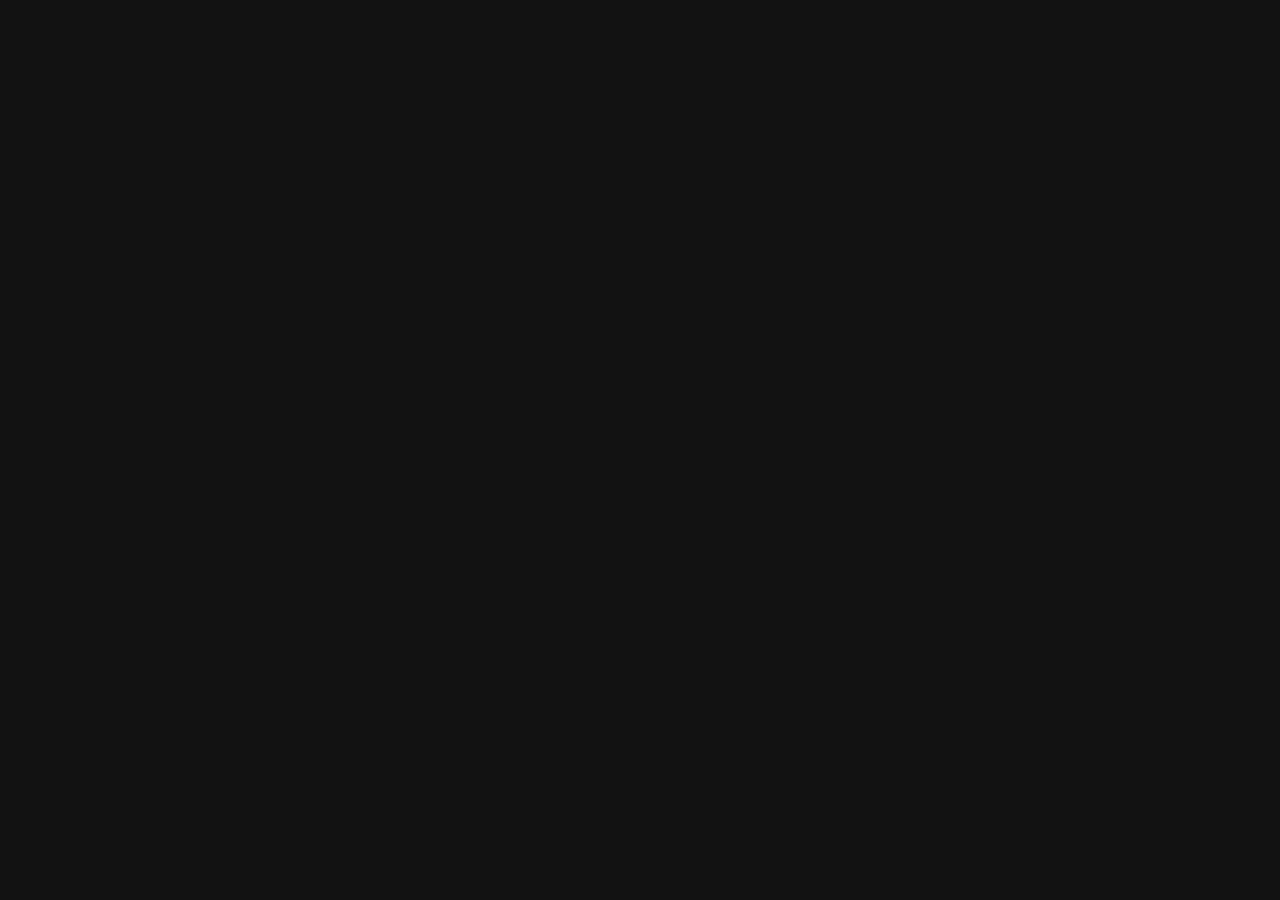
==== index.html @ 73788a16 "Redeploy Lotline with CSV import + live Finnhub quotes" ====
<!doctype html>
<html lang="en">
  <head>
    <meta charset="UTF-8" />
    <link rel="icon" type="image/svg+xml" href="/lotline-app/favicon.svg" />
    <meta name="viewport" content="width=device-width, initial-scale=1.0, viewport-fit=cover" />
    <meta name="theme-color" content="#0B0D10" />
    <meta name="color-scheme" content="dark" />
    <meta name="description" content="Personal equity tracking — manual lots, clear P&L" />
    <link rel="preconnect" href="https://fonts.googleapis.com" />
    <link rel="preconnect" href="https://fonts.gstatic.com" crossorigin />
    <link
      href="https://fonts.googleapis.com/css2?family=IBM+Plex+Mono:wght@400;500&family=Sora:wght@400;500;600;700&display=swap"
      rel="stylesheet"
    />
    <title>Lotline</title>
    <script type="module" crossorigin src="/lotline-app/assets/index-BxAguSQW.js"></script>
    <link rel="stylesheet" crossorigin href="/lotline-app/assets/index-BkzjC0Ya.css">
  <link rel="manifest" href="/lotline-app/manifest.webmanifest"><script id="vite-plugin-pwa:register-sw" src="/lotline-app/registerSW.js"></script></head>
  <body>
    <div id="root"></div>
  </body>
</html>
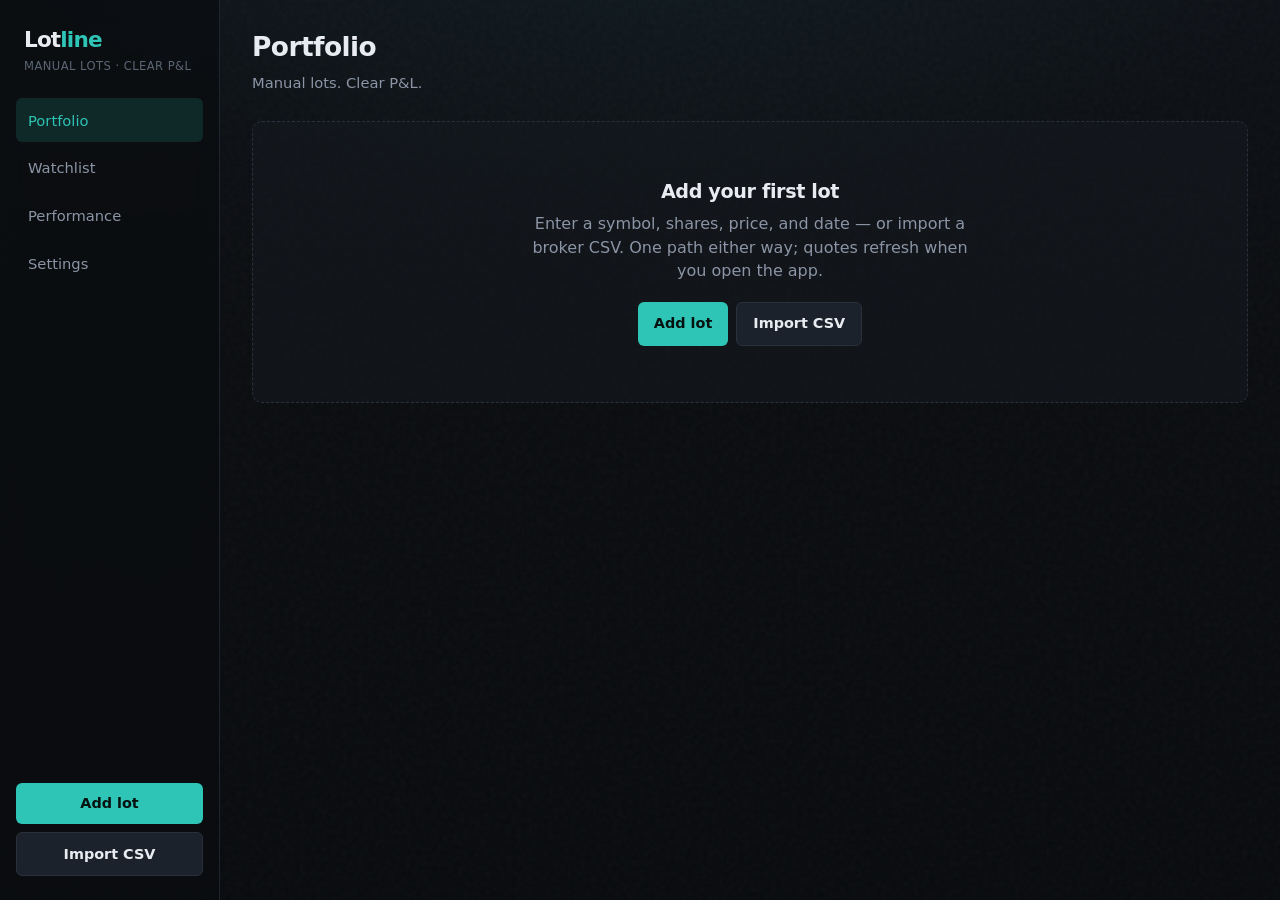
==== commit 601d95c0: "Publish Lotline build with delayed quotes" ====
--- a/index.html
+++ b/index.html
@@ -2,7 +2,7 @@
 <html lang="en">
   <head>
     <meta charset="UTF-8" />
-    <link rel="icon" type="image/svg+xml" href="/lotline-app/favicon.svg" />
+    <link rel="icon" type="image/svg+xml" href="/favicon.svg" />
     <meta name="viewport" content="width=device-width, initial-scale=1.0, viewport-fit=cover" />
     <meta name="theme-color" content="#0B0D10" />
     <meta name="color-scheme" content="dark" />
@@ -14,9 +14,9 @@
       rel="stylesheet"
     />
     <title>Lotline</title>
-    <script type="module" crossorigin src="/lotline-app/assets/index-BxAguSQW.js"></script>
-    <link rel="stylesheet" crossorigin href="/lotline-app/assets/index-BkzjC0Ya.css">
-  <link rel="manifest" href="/lotline-app/manifest.webmanifest"><script id="vite-plugin-pwa:register-sw" src="/lotline-app/registerSW.js"></script></head>
+    <script type="module" crossorigin src="/assets/index-CjKesvWW.js"></script>
+    <link rel="stylesheet" crossorigin href="/assets/index-CC2GCKZg.css">
+  <link rel="manifest" href="/manifest.webmanifest"><script id="vite-plugin-pwa:register-sw" src="/registerSW.js"></script></head>
   <body>
     <div id="root"></div>
   </body>
--- a/assets/index-CC2GCKZg.css
+++ b/assets/index-CC2GCKZg.css
@@ -0,0 +1 @@
+:root{--lightningcss-light: ;--lightningcss-dark:initial;color-scheme:dark;--bg:#0b0d10;--bg-elevated:#12151a;--surface:#161a21;--surface-2:#1c222b;--surface-hover:#222933;--border:#2a313c;--border-subtle:#1f252e;--text:#e8ecf1;--text-muted:#8b95a5;--text-dim:#5c6675;--accent:#2ec4b6;--accent-dim:#2ec4b624;--accent-hover:#3dd4c6;--gain:#3ddc97;--gain-dim:#3ddc971f;--loss:#e07a6e;--loss-dim:#e07a6e1f;--flat:#8b95a5;--danger:#e07a6e;--radius:10px;--radius-sm:6px;--nav-width:220px;--bottom-nav-h:64px;--font:"Sora", system-ui, sans-serif;--mono:"IBM Plex Mono", ui-monospace, monospace;--shadow:0 12px 40px #00000059;font-family:var(--font);font-synthesis:none;text-rendering:optimizelegibility;-webkit-font-smoothing:antialiased}*,:before,:after{box-sizing:border-box}html,body,#root{min-height:100%}body{background:radial-gradient(1200px 600px at 50% -10%, #2ec4b60f, transparent 55%), linear-gradient(180deg, #0e1116 0%, var(--bg) 40%, #090b0e 100%);color:var(--text);font-family:var(--font);background-attachment:fixed;margin:0;line-height:1.45}body:before{content:"";pointer-events:none;opacity:.035;z-index:0;background-image:url("data:image/svg+xml,%3Csvg viewBox='0 0 200 200' xmlns='http://www.w3.org/2000/svg'%3E%3Cfilter id='n'%3E%3CfeTurbulence type='fractalNoise' baseFrequency='0.85' numOctaves='4' stitchTiles='stitch'/%3E%3C/filter%3E%3Crect width='100%25' height='100%25' filter='url(%23n)'/%3E%3C/svg%3E");position:fixed;inset:0}#root{z-index:1;position:relative}a{color:inherit;text-decoration:none}button,input,select,textarea{font:inherit;color:inherit}button{cursor:pointer;background:0 0;border:none}h1,h2,h3{letter-spacing:-.02em;margin:0;font-weight:600}.num{font-family:var(--mono);font-variant-numeric:tabular-nums;letter-spacing:-.02em}.pnl-gain{color:var(--gain)}.pnl-loss{color:var(--loss)}.pnl-flat{color:var(--text-muted)}.app-shell{grid-template-columns:var(--nav-width) 1fr;min-height:100dvh;display:grid}.side-nav{border-right:1px solid var(--border-subtle);-webkit-backdrop-filter:blur(12px);backdrop-filter:blur(12px);background:#0b0d10b8;flex-direction:column;gap:1.5rem;height:100dvh;padding:1.5rem 1rem;display:flex;position:sticky;top:0}.brand{flex-direction:column;gap:.15rem;padding:0 .5rem;display:flex}.brand-mark{letter-spacing:-.04em;color:var(--text);font-size:1.35rem;font-weight:700}.brand-mark span{color:var(--accent)}.brand-sub{color:var(--text-dim);letter-spacing:.04em;text-transform:uppercase;font-size:.72rem}.nav-links{flex-direction:column;gap:.25rem;display:flex}.nav-link{border-radius:var(--radius-sm);color:var(--text-muted);align-items:center;gap:.65rem;padding:.7rem .75rem;font-size:.92rem;font-weight:500;transition:background .15s,color .15s;display:flex}.nav-link:hover{background:var(--surface-hover);color:var(--text)}.nav-link.active{background:var(--accent-dim);color:var(--accent)}.nav-cta{flex-direction:column;gap:.5rem;margin-top:auto;display:flex}.main{width:100%;max-width:1100px;padding:1.75rem 2rem 2.5rem}.page-header{justify-content:space-between;align-items:flex-start;gap:1rem;margin-bottom:1.75rem;animation:.35s both fadeUp;display:flex}.page-header h1{font-size:1.65rem}.page-header p{color:var(--text-muted);margin:.35rem 0 0;font-size:.92rem}.header-actions{flex-shrink:0;gap:.5rem;display:flex}.btn{border-radius:var(--radius-sm);justify-content:center;align-items:center;gap:.4rem;padding:.65rem 1rem;font-size:.9rem;font-weight:550;transition:background .15s,color .15s,transform .1s;display:inline-flex}.btn:active{transform:scale(.98)}.btn-primary{background:var(--accent);color:#061210}.btn-primary:hover{background:var(--accent-hover)}.btn-ghost{background:var(--surface-2);color:var(--text);border:1px solid var(--border)}.btn-ghost:hover{background:var(--surface-hover)}.btn-danger{background:var(--loss-dim);color:var(--loss);border:1px solid #0000}.btn-danger:hover{border-color:var(--loss)}.btn-sm{padding:.4rem .7rem;font-size:.8rem}.summary-strip{background:var(--border-subtle);border:1px solid var(--border-subtle);border-radius:var(--radius);grid-template-columns:repeat(4,minmax(0,1fr));gap:1px;margin-bottom:1.5rem;animation:.4s 50ms both fadeUp;display:grid;overflow:hidden}.summary-cell{background:var(--surface);padding:1.1rem 1.15rem}.summary-cell .label{text-transform:uppercase;letter-spacing:.06em;color:var(--text-dim);margin-bottom:.4rem;font-size:.72rem}.summary-cell .value{font-size:1.35rem;font-weight:500}.summary-cell .sub{color:var(--text-muted);margin-top:.25rem;font-size:.82rem}.as-of{color:var(--text-dim);margin:-.75rem 0 1.25rem;font-size:.78rem;animation:.4s 80ms both fadeUp}.as-of .badge{background:var(--accent-dim);color:var(--accent);letter-spacing:.04em;text-transform:uppercase;border-radius:4px;margin-left:.5rem;padding:.15rem .5rem;font-size:.68rem;font-weight:600;display:inline-block}.as-of .badge-demo{color:#e8a070;background:#e8a07029}.as-of .badge-live{background:var(--accent-dim);color:var(--accent)}.chart-honesty{border-radius:var(--radius);color:var(--text-muted);background:#e8a07014;border:1px solid #e8a07059;border-left:3px solid #e8a070;max-width:40rem;margin:0 0 .85rem;padding:.75rem .9rem;font-size:.84rem;line-height:1.45}.chart-honesty p{margin:.35rem 0 0}.chart-honesty-label{letter-spacing:.06em;text-transform:uppercase;color:#e8a070;font-size:.72rem;font-weight:600;display:block}.chart-honesty-compact{margin-bottom:.65rem;padding:.55rem .75rem}.chart-honesty-compact .chart-honesty-label{margin-right:.45rem;display:inline}.section{margin-bottom:1.75rem;animation:.45s .1s both fadeUp}.section-title{text-transform:uppercase;letter-spacing:.07em;color:var(--text-dim);margin-bottom:.75rem;font-size:.78rem}.table-wrap{border:1px solid var(--border-subtle);border-radius:var(--radius);background:var(--surface);overflow:hidden}table.positions{border-collapse:collapse;width:100%;font-size:.9rem}table.positions th{text-align:left;text-transform:uppercase;letter-spacing:.06em;color:var(--text-dim);border-bottom:1px solid var(--border-subtle);background:var(--bg-elevated);padding:.7rem 1rem;font-size:.7rem;font-weight:500}table.positions td{border-bottom:1px solid var(--border-subtle);vertical-align:middle;padding:.9rem 1rem}table.positions tr:last-child td{border-bottom:none}table.positions tbody tr{cursor:pointer;transition:background .12s}table.positions tbody tr:hover{background:var(--surface-hover)}table.positions .right{text-align:right}.symbol-cell{align-items:center;gap:.75rem;display:flex}.symbol-mark{background:var(--surface-2);border:1px solid var(--border);width:36px;height:36px;color:var(--accent);letter-spacing:-.02em;border-radius:8px;place-items:center;font-size:.65rem;font-weight:600;display:grid}.symbol-name{letter-spacing:-.01em;font-weight:600}.symbol-meta{color:var(--text-dim);margin-top:.1rem;font-size:.75rem}.allocation{background:var(--surface-2);border-radius:999px;height:10px;margin-bottom:.75rem;display:flex;overflow:hidden}.allocation-seg{height:100%;transition:width .4s}.allocation-legend{color:var(--text-muted);flex-wrap:wrap;gap:.75rem 1.25rem;font-size:.8rem;display:flex}.allocation-legend span{align-items:center;gap:.4rem;display:inline-flex}.dot{border-radius:2px;width:8px;height:8px}.spark{width:72px;height:28px;display:block}.chart-panel{background:var(--surface);border:1px solid var(--border-subtle);border-radius:var(--radius);padding:1rem .5rem .5rem}.empty{text-align:center;border:1px dashed var(--border);border-radius:var(--radius);background:#161a2180;padding:3.5rem 1.5rem;animation:.4s both fadeUp}.empty h2{margin-bottom:.4rem;font-size:1.2rem}.empty p{color:var(--text-muted);margin:0 0 1.25rem;max-width:28rem;margin-inline:auto}.form{flex-direction:column;gap:1rem;max-width:420px;display:flex}.field{flex-direction:column;gap:.4rem;display:flex}.field label{text-transform:uppercase;letter-spacing:.05em;color:var(--text-dim);font-size:.78rem}.field input,.field textarea{background:var(--surface);border:1px solid var(--border);border-radius:var(--radius-sm);outline:none;padding:.75rem .85rem;transition:border-color .15s}.field input:focus,.field textarea:focus{border-color:var(--accent)}.field textarea{resize:vertical;min-height:72px}.suggest{position:relative}.suggest-list{z-index:20;background:var(--surface-2);border:1px solid var(--border);border-radius:var(--radius-sm);box-shadow:var(--shadow);max-height:220px;position:absolute;top:calc(100% + 4px);left:0;right:0;overflow:auto}.suggest-item{text-align:left;border-bottom:1px solid var(--border-subtle);justify-content:space-between;gap:.5rem;width:100%;padding:.65rem .85rem;display:flex}.suggest-item:last-child{border-bottom:none}.suggest-item:hover,.suggest-item.active{background:var(--accent-dim)}.suggest-item .sym{color:var(--accent);font-weight:600}.suggest-item .name{color:var(--text-muted);text-overflow:ellipsis;white-space:nowrap;font-size:.8rem;overflow:hidden}.form-actions{gap:.6rem;margin-top:.5rem;display:flex}.lot-list{flex-direction:column;gap:.5rem;display:flex}.lot-row{background:var(--surface);border:1px solid var(--border-subtle);border-radius:var(--radius);grid-template-columns:1fr auto;align-items:center;gap:.75rem;padding:1rem 1.1rem;animation:.35s both fadeUp;display:grid}.lot-row .meta{color:var(--text-muted);margin-top:.25rem;font-size:.82rem}.lot-actions{gap:.4rem;display:flex}.settings-list{border:1px solid var(--border-subtle);border-radius:var(--radius);background:var(--surface);flex-direction:column;gap:0;display:flex;overflow:hidden}.settings-row{border-bottom:1px solid var(--border-subtle);justify-content:space-between;align-items:center;gap:1rem;padding:1rem 1.15rem;display:flex}.settings-row:last-child{border-bottom:none}.settings-row .label{font-weight:500}.settings-row .hint{color:var(--text-muted);margin-top:.2rem;font-size:.8rem}.bottom-nav{display:none}.drawer-backdrop{z-index:40;background:#0000008c;animation:.2s fadeIn;position:fixed;inset:0}.drawer{z-index:50;background:var(--bg-elevated);border-left:1px solid var(--border);width:min(420px,100%);box-shadow:var(--shadow);padding:1.5rem;animation:.25s slideIn;position:fixed;top:0;bottom:0;right:0;overflow-y:auto}.drawer header{justify-content:space-between;align-items:center;margin-bottom:1.25rem;display:flex}@keyframes fadeUp{0%{opacity:0;transform:translateY(8px)}to{opacity:1;transform:translateY(0)}}@keyframes fadeIn{0%{opacity:0}to{opacity:1}}@keyframes slideIn{0%{opacity:.6;transform:translate(24px)}to{opacity:1;transform:translate(0)}}@keyframes countPulse{0%{opacity:.4}to{opacity:1}}.value-refreshing{animation:.6s countPulse}.watch-add{max-width:420px;margin-bottom:.5rem;animation:.35s both fadeUp}.watch-add-row{align-items:stretch;gap:.5rem;display:flex}.watch-add-row input{flex:1}.summary-strip-3{grid-template-columns:repeat(3,minmax(0,1fr))}.chart-empty{color:var(--text-muted);justify-content:center;align-items:center;font-size:.9rem;display:flex}@media (width<=860px){.app-shell{grid-template-columns:1fr}.side-nav{display:none}.main{padding:1.25rem 1rem calc(var(--bottom-nav-h) + 1.5rem + env(safe-area-inset-bottom))}.summary-strip{grid-template-columns:1fr 1fr}.summary-strip-3{grid-template-columns:1fr}.bottom-nav{height:calc(var(--bottom-nav-h) + env(safe-area-inset-bottom));padding-bottom:env(safe-area-inset-bottom);-webkit-backdrop-filter:blur(14px);backdrop-filter:blur(14px);border-top:1px solid var(--border-subtle);z-index:30;background:#0b0d10eb;grid-template-columns:repeat(4,1fr);display:grid;position:fixed;bottom:0;left:0;right:0}.bottom-nav a{color:var(--text-dim);flex-direction:column;justify-content:center;align-items:center;gap:.2rem;font-size:.7rem;font-weight:500;display:flex}.bottom-nav a.active{color:var(--accent)}.bottom-nav .ico{font-size:1.1rem;line-height:1}table.positions .hide-sm{display:none}.page-header{flex-direction:column}.header-actions{width:100%}.header-actions .btn{flex:1}}.import-steps{flex-wrap:wrap;gap:.75rem;margin:0 0 1.5rem;padding:0;list-style:none;display:flex}.import-steps li{letter-spacing:.04em;text-transform:uppercase;color:var(--text-dim);border-radius:var(--radius-sm);border:1px solid #0000;padding:.35rem .65rem;font-size:.78rem}.import-steps li.active{color:var(--accent);background:var(--accent-dim);border-color:#0000}.import-steps li.done{color:var(--text-muted)}.import-panel{max-width:920px;animation:.35s both fadeUp}.csv-paste{font-family:var(--mono);background:var(--surface);border:1px solid var(--border);border-radius:var(--radius-sm);resize:vertical;outline:none;width:100%;min-height:180px;padding:.75rem .85rem;font-size:.82rem}.csv-paste:focus{border-color:var(--accent)}.import-source-actions{flex-wrap:wrap;gap:.5rem;margin-top:.85rem;display:flex}.import-hint{color:var(--text-muted);max-width:40rem;margin:.85rem 0 0;font-size:.85rem}.import-error{color:var(--loss);margin:.75rem 0 0;font-size:.9rem}.map-grid{grid-template-columns:repeat(auto-fill,minmax(180px,1fr));gap:.85rem 1rem;display:grid}.map-grid select{background:var(--surface);border:1px solid var(--border);border-radius:var(--radius-sm);outline:none;padding:.65rem .75rem}.map-grid select:focus{border-color:var(--accent)}.import-preview table.positions tbody tr:hover{background:0 0}.import-summary{color:var(--text-muted);flex-wrap:wrap;gap:1rem 1.5rem;margin-bottom:.85rem;font-size:.9rem;display:flex}.import-summary strong{color:var(--text);margin-right:.25rem}.import-warn,.import-warn strong{color:var(--loss)}.status-pill{border-radius:var(--radius-sm);letter-spacing:.02em;padding:.15rem .45rem;font-size:.72rem;display:inline-block}.status-pill.ok{background:var(--gain-dim);color:var(--gain)}.status-pill.warn{color:#e8b058;background:#e8b05824}.status-pill.bad{background:var(--loss-dim);color:var(--loss)}table.import-review tbody tr.row-invalid{opacity:.72}table.import-review tbody tr.row-dup td{background:#e8b0580a}.empty-actions{flex-wrap:wrap;justify-content:center;gap:.5rem;display:flex}.import-shortcut{color:var(--text-muted);margin:0 0 1rem;font-size:.9rem}.import-shortcut a{color:var(--accent);text-underline-offset:2px;text-decoration:underline}.field select{background:var(--surface);border:1px solid var(--border);border-radius:var(--radius-sm);outline:none;padding:.75rem .85rem}.field select:focus{border-color:var(--accent)}
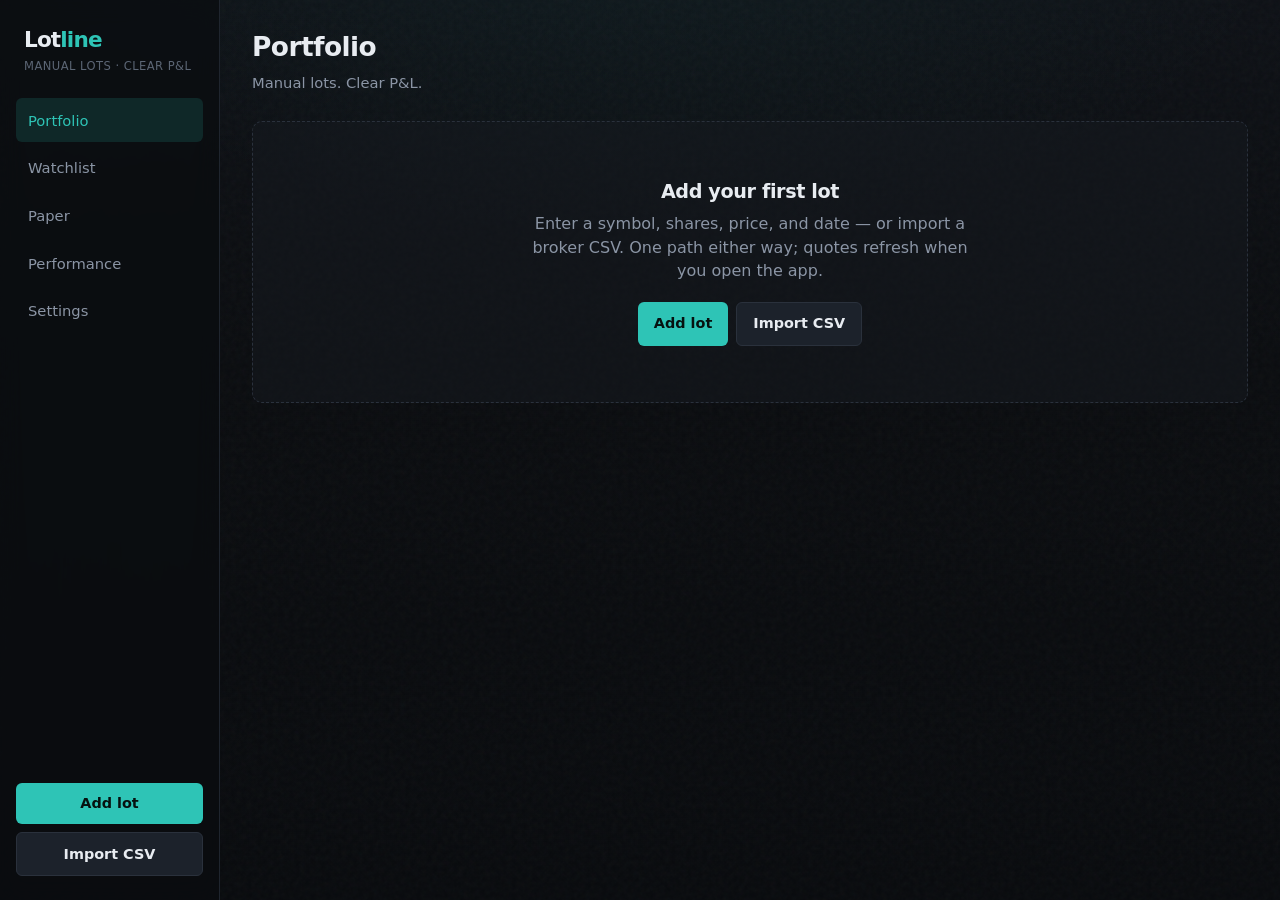
==== commit 6250d2b8: "Publish Lotline build with delayed quotes" ====
--- a/index.html
+++ b/index.html
@@ -14,8 +14,8 @@
       rel="stylesheet"
     />
     <title>Lotline</title>
-    <script type="module" crossorigin src="/assets/index-CjKesvWW.js"></script>
-    <link rel="stylesheet" crossorigin href="/assets/index-CC2GCKZg.css">
+    <script type="module" crossorigin src="/assets/index-CE5wL3ac.js"></script>
+    <link rel="stylesheet" crossorigin href="/assets/index-Ds1Ea8lZ.css">
   <link rel="manifest" href="/manifest.webmanifest"><script id="vite-plugin-pwa:register-sw" src="/registerSW.js"></script></head>
   <body>
     <div id="root"></div>
--- a/assets/index-Ds1Ea8lZ.css
+++ b/assets/index-Ds1Ea8lZ.css
@@ -0,0 +1 @@
+:root{--lightningcss-light: ;--lightningcss-dark:initial;color-scheme:dark;--bg:#0b0d10;--bg-elevated:#12151a;--surface:#161a21;--surface-2:#1c222b;--surface-hover:#222933;--border:#2a313c;--border-subtle:#1f252e;--text:#e8ecf1;--text-muted:#8b95a5;--text-dim:#5c6675;--accent:#2ec4b6;--accent-dim:#2ec4b624;--accent-hover:#3dd4c6;--gain:#3ddc97;--gain-dim:#3ddc971f;--loss:#e07a6e;--loss-dim:#e07a6e1f;--flat:#8b95a5;--danger:#e07a6e;--radius:10px;--radius-sm:6px;--nav-width:220px;--bottom-nav-h:64px;--font:"Sora", system-ui, sans-serif;--mono:"IBM Plex Mono", ui-monospace, monospace;--shadow:0 12px 40px #00000059;font-family:var(--font);font-synthesis:none;text-rendering:optimizelegibility;-webkit-font-smoothing:antialiased}*,:before,:after{box-sizing:border-box}html,body,#root{min-height:100%}body{background:radial-gradient(1200px 600px at 50% -10%, #2ec4b60f, transparent 55%), linear-gradient(180deg, #0e1116 0%, var(--bg) 40%, #090b0e 100%);color:var(--text);font-family:var(--font);background-attachment:fixed;margin:0;line-height:1.45}body:before{content:"";pointer-events:none;opacity:.035;z-index:0;background-image:url("data:image/svg+xml,%3Csvg viewBox='0 0 200 200' xmlns='http://www.w3.org/2000/svg'%3E%3Cfilter id='n'%3E%3CfeTurbulence type='fractalNoise' baseFrequency='0.85' numOctaves='4' stitchTiles='stitch'/%3E%3C/filter%3E%3Crect width='100%25' height='100%25' filter='url(%23n)'/%3E%3C/svg%3E");position:fixed;inset:0}#root{z-index:1;position:relative}a{color:inherit;text-decoration:none}button,input,select,textarea{font:inherit;color:inherit}button{cursor:pointer;background:0 0;border:none}h1,h2,h3{letter-spacing:-.02em;margin:0;font-weight:600}.num{font-family:var(--mono);font-variant-numeric:tabular-nums;letter-spacing:-.02em}.pnl-gain{color:var(--gain)}.pnl-loss{color:var(--loss)}.pnl-flat{color:var(--text-muted)}.app-shell{grid-template-columns:var(--nav-width) 1fr;min-height:100dvh;display:grid}.side-nav{border-right:1px solid var(--border-subtle);-webkit-backdrop-filter:blur(12px);backdrop-filter:blur(12px);background:#0b0d10b8;flex-direction:column;gap:1.5rem;height:100dvh;padding:1.5rem 1rem;display:flex;position:sticky;top:0}.brand{flex-direction:column;gap:.15rem;padding:0 .5rem;display:flex}.brand-mark{letter-spacing:-.04em;color:var(--text);font-size:1.35rem;font-weight:700}.brand-mark span{color:var(--accent)}.brand-sub{color:var(--text-dim);letter-spacing:.04em;text-transform:uppercase;font-size:.72rem}.nav-links{flex-direction:column;gap:.25rem;display:flex}.nav-link{border-radius:var(--radius-sm);color:var(--text-muted);align-items:center;gap:.65rem;padding:.7rem .75rem;font-size:.92rem;font-weight:500;transition:background .15s,color .15s;display:flex}.nav-link:hover{background:var(--surface-hover);color:var(--text)}.nav-link.active{background:var(--accent-dim);color:var(--accent)}.nav-cta{flex-direction:column;gap:.5rem;margin-top:auto;display:flex}.main{width:100%;max-width:1100px;padding:1.75rem 2rem 2.5rem}.page-header{justify-content:space-between;align-items:flex-start;gap:1rem;margin-bottom:1.75rem;animation:.35s both fadeUp;display:flex}.page-header h1{font-size:1.65rem}.page-header p{color:var(--text-muted);margin:.35rem 0 0;font-size:.92rem}.header-actions{flex-shrink:0;gap:.5rem;display:flex}.btn{border-radius:var(--radius-sm);justify-content:center;align-items:center;gap:.4rem;padding:.65rem 1rem;font-size:.9rem;font-weight:550;transition:background .15s,color .15s,transform .1s;display:inline-flex}.btn:active{transform:scale(.98)}.btn-primary{background:var(--accent);color:#061210}.btn-primary:hover{background:var(--accent-hover)}.btn-ghost{background:var(--surface-2);color:var(--text);border:1px solid var(--border)}.btn-ghost:hover{background:var(--surface-hover)}.btn-danger{background:var(--loss-dim);color:var(--loss);border:1px solid #0000}.btn-danger:hover{border-color:var(--loss)}.btn-sm{padding:.4rem .7rem;font-size:.8rem}.summary-strip{background:var(--border-subtle);border:1px solid var(--border-subtle);border-radius:var(--radius);grid-template-columns:repeat(4,minmax(0,1fr));gap:1px;margin-bottom:1.5rem;animation:.4s 50ms both fadeUp;display:grid;overflow:hidden}.summary-cell{background:var(--surface);padding:1.1rem 1.15rem}.summary-cell .label{text-transform:uppercase;letter-spacing:.06em;color:var(--text-dim);margin-bottom:.4rem;font-size:.72rem}.summary-cell .value{font-size:1.35rem;font-weight:500}.summary-cell .sub{color:var(--text-muted);margin-top:.25rem;font-size:.82rem}.as-of{color:var(--text-dim);margin:-.75rem 0 1.25rem;font-size:.78rem;animation:.4s 80ms both fadeUp}.as-of .badge{background:var(--accent-dim);color:var(--accent);letter-spacing:.04em;text-transform:uppercase;border-radius:4px;margin-left:.5rem;padding:.15rem .5rem;font-size:.68rem;font-weight:600;display:inline-block}.as-of .badge-demo{color:#e8a070;background:#e8a07029}.as-of .badge-live{background:var(--accent-dim);color:var(--accent)}.chart-honesty{border-radius:var(--radius);color:var(--text-muted);background:#e8a07014;border:1px solid #e8a07059;border-left:3px solid #e8a070;max-width:40rem;margin:0 0 .85rem;padding:.75rem .9rem;font-size:.84rem;line-height:1.45}.chart-honesty p{margin:.35rem 0 0}.chart-honesty-label{letter-spacing:.06em;text-transform:uppercase;color:#e8a070;font-size:.72rem;font-weight:600;display:block}.chart-honesty-compact{margin-bottom:.65rem;padding:.55rem .75rem}.chart-honesty-compact .chart-honesty-label{margin-right:.45rem;display:inline}.section{margin-bottom:1.75rem;animation:.45s .1s both fadeUp}.section-title{text-transform:uppercase;letter-spacing:.07em;color:var(--text-dim);margin-bottom:.75rem;font-size:.78rem}.table-wrap{border:1px solid var(--border-subtle);border-radius:var(--radius);background:var(--surface);overflow:hidden}table.positions{border-collapse:collapse;width:100%;font-size:.9rem}table.positions th{text-align:left;text-transform:uppercase;letter-spacing:.06em;color:var(--text-dim);border-bottom:1px solid var(--border-subtle);background:var(--bg-elevated);padding:.7rem 1rem;font-size:.7rem;font-weight:500}table.positions td{border-bottom:1px solid var(--border-subtle);vertical-align:middle;padding:.9rem 1rem}table.positions tr:last-child td{border-bottom:none}table.positions tbody tr{cursor:pointer;transition:background .12s}table.positions tbody tr:hover{background:var(--surface-hover)}table.positions .right{text-align:right}.symbol-cell{align-items:center;gap:.75rem;display:flex}.symbol-mark{background:var(--surface-2);border:1px solid var(--border);width:36px;height:36px;color:var(--accent);letter-spacing:-.02em;border-radius:8px;place-items:center;font-size:.65rem;font-weight:600;display:grid}.symbol-name{letter-spacing:-.01em;font-weight:600}.symbol-meta{color:var(--text-dim);margin-top:.1rem;font-size:.75rem}.allocation{background:var(--surface-2);border-radius:999px;height:10px;margin-bottom:.75rem;display:flex;overflow:hidden}.allocation-seg{height:100%;transition:width .4s}.allocation-legend{color:var(--text-muted);flex-wrap:wrap;gap:.75rem 1.25rem;font-size:.8rem;display:flex}.allocation-legend span{align-items:center;gap:.4rem;display:inline-flex}.dot{border-radius:2px;width:8px;height:8px}.spark{width:72px;height:28px;display:block}.chart-panel{background:var(--surface);border:1px solid var(--border-subtle);border-radius:var(--radius);padding:1rem .5rem .5rem}.empty{text-align:center;border:1px dashed var(--border);border-radius:var(--radius);background:#161a2180;padding:3.5rem 1.5rem;animation:.4s both fadeUp}.empty h2{margin-bottom:.4rem;font-size:1.2rem}.empty p{color:var(--text-muted);margin:0 0 1.25rem;max-width:28rem;margin-inline:auto}.form{flex-direction:column;gap:1rem;max-width:420px;display:flex}.field{flex-direction:column;gap:.4rem;display:flex}.field label{text-transform:uppercase;letter-spacing:.05em;color:var(--text-dim);font-size:.78rem}.field input,.field textarea{background:var(--surface);border:1px solid var(--border);border-radius:var(--radius-sm);outline:none;padding:.75rem .85rem;transition:border-color .15s}.field input:focus,.field textarea:focus{border-color:var(--accent)}.field textarea{resize:vertical;min-height:72px}.suggest{position:relative}.suggest-list{z-index:20;background:var(--surface-2);border:1px solid var(--border);border-radius:var(--radius-sm);box-shadow:var(--shadow);max-height:220px;position:absolute;top:calc(100% + 4px);left:0;right:0;overflow:auto}.suggest-item{text-align:left;border-bottom:1px solid var(--border-subtle);justify-content:space-between;gap:.5rem;width:100%;padding:.65rem .85rem;display:flex}.suggest-item:last-child{border-bottom:none}.suggest-item:hover,.suggest-item.active{background:var(--accent-dim)}.suggest-item .sym{color:var(--accent);font-weight:600}.suggest-item .name{color:var(--text-muted);text-overflow:ellipsis;white-space:nowrap;font-size:.8rem;overflow:hidden}.form-actions{gap:.6rem;margin-top:.5rem;display:flex}.lot-list{flex-direction:column;gap:.5rem;display:flex}.lot-row{background:var(--surface);border:1px solid var(--border-subtle);border-radius:var(--radius);grid-template-columns:1fr auto;align-items:center;gap:.75rem;padding:1rem 1.1rem;animation:.35s both fadeUp;display:grid}.lot-row .meta{color:var(--text-muted);margin-top:.25rem;font-size:.82rem}.lot-actions{gap:.4rem;display:flex}.settings-list{border:1px solid var(--border-subtle);border-radius:var(--radius);background:var(--surface);flex-direction:column;gap:0;display:flex;overflow:hidden}.settings-row{border-bottom:1px solid var(--border-subtle);justify-content:space-between;align-items:center;gap:1rem;padding:1rem 1.15rem;display:flex}.settings-row:last-child{border-bottom:none}.settings-row .label{font-weight:500}.settings-row .hint{color:var(--text-muted);margin-top:.2rem;font-size:.8rem}.bottom-nav{display:none}.drawer-backdrop{z-index:40;background:#0000008c;animation:.2s fadeIn;position:fixed;inset:0}.drawer{z-index:50;background:var(--bg-elevated);border-left:1px solid var(--border);width:min(420px,100%);box-shadow:var(--shadow);padding:1.5rem;animation:.25s slideIn;position:fixed;top:0;bottom:0;right:0;overflow-y:auto}.drawer header{justify-content:space-between;align-items:center;margin-bottom:1.25rem;display:flex}@keyframes fadeUp{0%{opacity:0;transform:translateY(8px)}to{opacity:1;transform:translateY(0)}}@keyframes fadeIn{0%{opacity:0}to{opacity:1}}@keyframes slideIn{0%{opacity:.6;transform:translate(24px)}to{opacity:1;transform:translate(0)}}@keyframes countPulse{0%{opacity:.4}to{opacity:1}}.value-refreshing{animation:.6s countPulse}.watch-add{max-width:420px;margin-bottom:.5rem;animation:.35s both fadeUp}.watch-add-row{align-items:stretch;gap:.5rem;display:flex}.watch-add-row input{flex:1}.summary-strip-3{grid-template-columns:repeat(3,minmax(0,1fr))}.chart-empty{color:var(--text-muted);justify-content:center;align-items:center;font-size:.9rem;display:flex}@media (width<=860px){.app-shell{grid-template-columns:1fr}.side-nav{display:none}.main{padding:1.25rem 1rem calc(var(--bottom-nav-h) + 1.5rem + env(safe-area-inset-bottom))}.summary-strip{grid-template-columns:1fr 1fr}.summary-strip-3{grid-template-columns:1fr}.bottom-nav{height:calc(var(--bottom-nav-h) + env(safe-area-inset-bottom));padding-bottom:env(safe-area-inset-bottom);-webkit-backdrop-filter:blur(14px);backdrop-filter:blur(14px);border-top:1px solid var(--border-subtle);z-index:30;background:#0b0d10eb;grid-template-columns:repeat(4,1fr);display:grid;position:fixed;bottom:0;left:0;right:0}.bottom-nav a{color:var(--text-dim);flex-direction:column;justify-content:center;align-items:center;gap:.2rem;font-size:.7rem;font-weight:500;display:flex}.bottom-nav a.active{color:var(--accent)}.bottom-nav .ico{font-size:1.1rem;line-height:1}table.positions .hide-sm{display:none}.page-header{flex-direction:column}.header-actions{width:100%}.header-actions .btn{flex:1}}.import-steps{flex-wrap:wrap;gap:.75rem;margin:0 0 1.5rem;padding:0;list-style:none;display:flex}.import-steps li{letter-spacing:.04em;text-transform:uppercase;color:var(--text-dim);border-radius:var(--radius-sm);border:1px solid #0000;padding:.35rem .65rem;font-size:.78rem}.import-steps li.active{color:var(--accent);background:var(--accent-dim);border-color:#0000}.import-steps li.done{color:var(--text-muted)}.import-panel{max-width:920px;animation:.35s both fadeUp}.csv-paste{font-family:var(--mono);background:var(--surface);border:1px solid var(--border);border-radius:var(--radius-sm);resize:vertical;outline:none;width:100%;min-height:180px;padding:.75rem .85rem;font-size:.82rem}.csv-paste:focus{border-color:var(--accent)}.import-source-actions{flex-wrap:wrap;gap:.5rem;margin-top:.85rem;display:flex}.import-hint{color:var(--text-muted);max-width:40rem;margin:.85rem 0 0;font-size:.85rem}.import-error{color:var(--loss);margin:.75rem 0 0;font-size:.9rem}.map-grid{grid-template-columns:repeat(auto-fill,minmax(180px,1fr));gap:.85rem 1rem;display:grid}.map-grid select{background:var(--surface);border:1px solid var(--border);border-radius:var(--radius-sm);outline:none;padding:.65rem .75rem}.map-grid select:focus{border-color:var(--accent)}.import-preview table.positions tbody tr:hover{background:0 0}.import-summary{color:var(--text-muted);flex-wrap:wrap;gap:1rem 1.5rem;margin-bottom:.85rem;font-size:.9rem;display:flex}.import-summary strong{color:var(--text);margin-right:.25rem}.import-warn,.import-warn strong{color:var(--loss)}.status-pill{border-radius:var(--radius-sm);letter-spacing:.02em;padding:.15rem .45rem;font-size:.72rem;display:inline-block}.status-pill.ok{background:var(--gain-dim);color:var(--gain)}.status-pill.warn{color:#e8b058;background:#e8b05824}.status-pill.bad{background:var(--loss-dim);color:var(--loss)}table.import-review tbody tr.row-invalid{opacity:.72}table.import-review tbody tr.row-dup td{background:#e8b0580a}.empty-actions{flex-wrap:wrap;justify-content:center;gap:.5rem;display:flex}.import-shortcut{color:var(--text-muted);margin:0 0 1rem;font-size:.9rem}.import-shortcut a{color:var(--accent);text-underline-offset:2px;text-decoration:underline}.field select{background:var(--surface);border:1px solid var(--border);border-radius:var(--radius-sm);outline:none;padding:.75rem .85rem}.field select:focus{border-color:var(--accent)}.paper-badge{color:#e8b058;letter-spacing:.06em;text-transform:uppercase;background:#e8b05829;border-radius:4px;align-items:center;padding:.18rem .5rem;font-size:.68rem;font-weight:700;display:inline-flex}.paper-title-badge{letter-spacing:.06em;text-transform:uppercase;color:#e8b058;vertical-align:middle;margin-left:.35rem;font-size:.72rem;font-weight:600;display:inline-block}.paper-badge-row{flex-wrap:wrap;align-items:center;gap:.65rem;display:flex}.paper-badge-hint{color:var(--text-dim);font-size:.8rem}.paper-engine-row{flex-wrap:wrap;align-items:center;gap:.65rem;margin:-.5rem 0 1rem;display:flex}.paper-engine-label{color:var(--text-muted);font-size:.82rem}.paper-side-toggle{gap:.4rem;display:flex}.paper-side-buy{background:var(--gain-dim);color:var(--gain);border:1px solid #0000}.paper-side-sell{background:var(--loss-dim);color:var(--loss);border:1px solid #0000}.paper-ticket-meta{background:var(--surface);border:1px solid var(--border-subtle);border-radius:var(--radius-sm);grid-template-columns:repeat(3,minmax(0,1fr));gap:.65rem;padding:.75rem .85rem;font-size:.82rem;display:grid}.paper-ticket-meta .label{text-transform:uppercase;letter-spacing:.05em;color:var(--text-dim);margin-bottom:.2rem;font-size:.68rem;display:block}.paper-ticket-error{color:var(--loss);margin:0;font-size:.88rem}.paper-confirm{border-radius:var(--radius);background:#e8b05814;border:1px solid #e8b05859;padding:.85rem .95rem}.paper-confirm p{color:var(--text);margin:0 0 .85rem;font-size:.92rem}.paper-flash{color:var(--accent);margin:-.5rem 0 1rem;font-size:.9rem}.paper-empty-hint{color:var(--text-muted);margin:0;font-size:.9rem}.section-title-row{flex-wrap:wrap;justify-content:space-between;align-items:center;gap:.75rem;margin-bottom:.75rem;display:flex}.paper-order-filters{flex-wrap:wrap;gap:.35rem;display:flex}.paper-ticket-section .form{max-width:420px}table.paper-orders tbody tr:hover{background:0 0}@media (width<=860px){.paper-ticket-meta{grid-template-columns:1fr}}
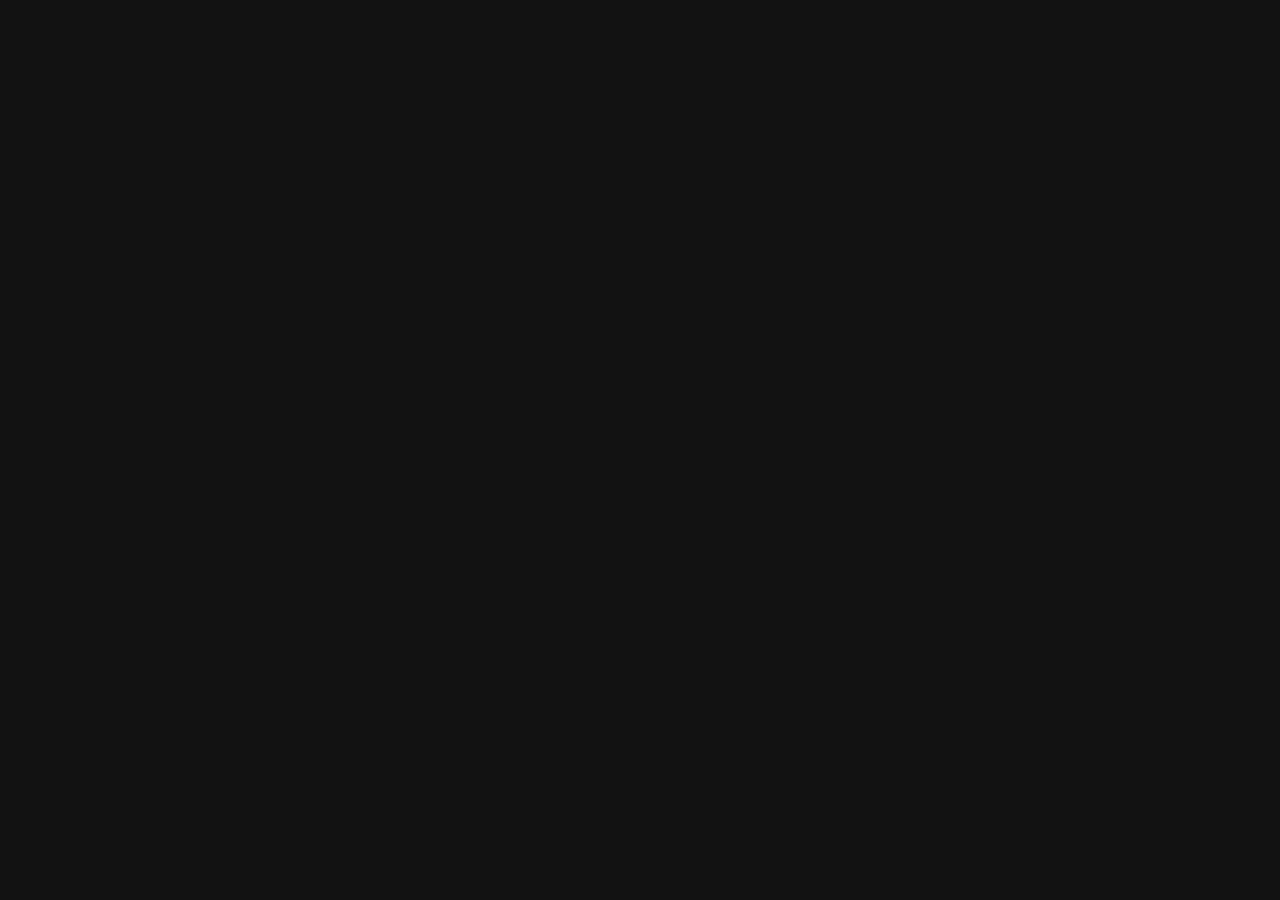
==== commit cd3ed2c6: "Publish Lotline build with delayed quotes" ====
--- a/index.html
+++ b/index.html
@@ -2,7 +2,7 @@
 <html lang="en">
   <head>
     <meta charset="UTF-8" />
-    <link rel="icon" type="image/svg+xml" href="/favicon.svg" />
+    <link rel="icon" type="image/svg+xml" href="/lotline-app/favicon.svg" />
     <meta name="viewport" content="width=device-width, initial-scale=1.0, viewport-fit=cover" />
     <meta name="theme-color" content="#0B0D10" />
     <meta name="color-scheme" content="dark" />
@@ -14,9 +14,9 @@
       rel="stylesheet"
     />
     <title>Lotline</title>
-    <script type="module" crossorigin src="/assets/index-CE5wL3ac.js"></script>
-    <link rel="stylesheet" crossorigin href="/assets/index-Ds1Ea8lZ.css">
-  <link rel="manifest" href="/manifest.webmanifest"><script id="vite-plugin-pwa:register-sw" src="/registerSW.js"></script></head>
+    <script type="module" crossorigin src="/lotline-app/assets/index-DUbF5fgo.js"></script>
+    <link rel="stylesheet" crossorigin href="/lotline-app/assets/index-Ds1Ea8lZ.css">
+  <link rel="manifest" href="/lotline-app/manifest.webmanifest"><script id="vite-plugin-pwa:register-sw" src="/lotline-app/registerSW.js"></script></head>
   <body>
     <div id="root"></div>
   </body>
